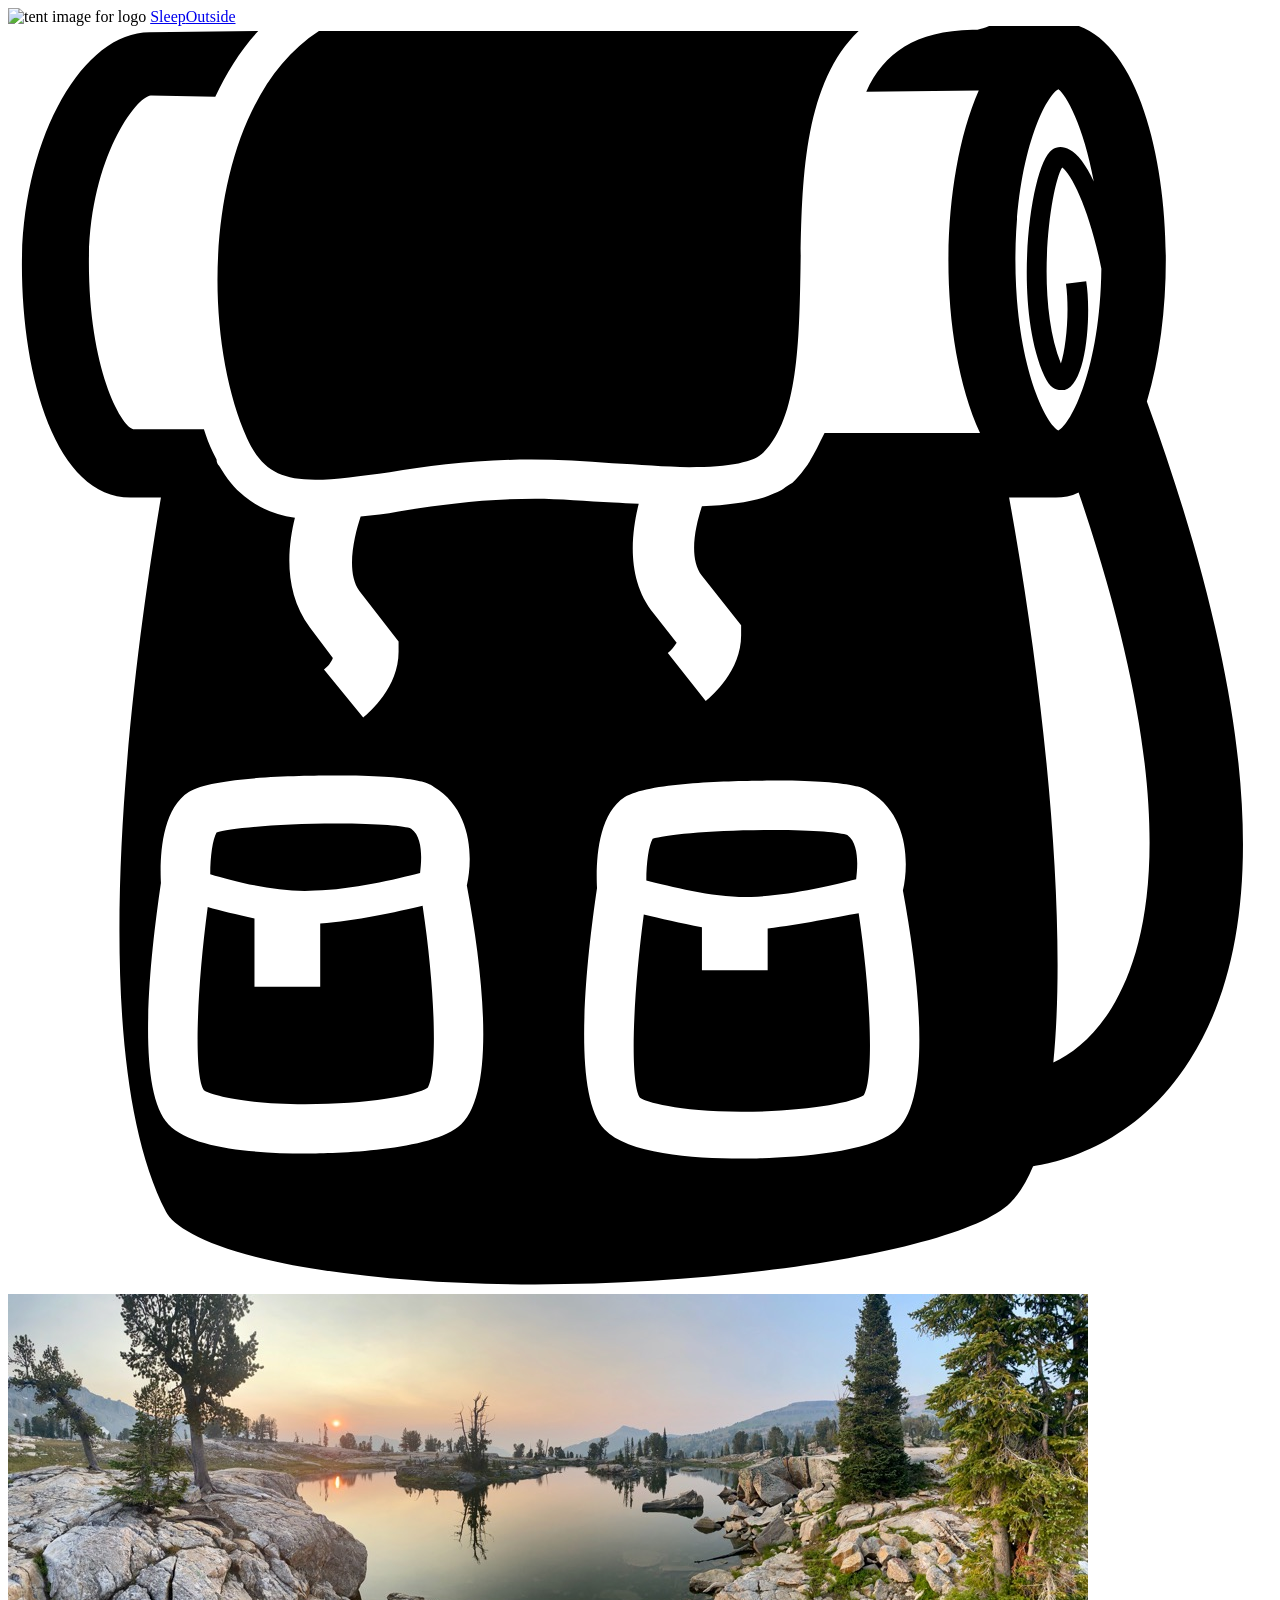
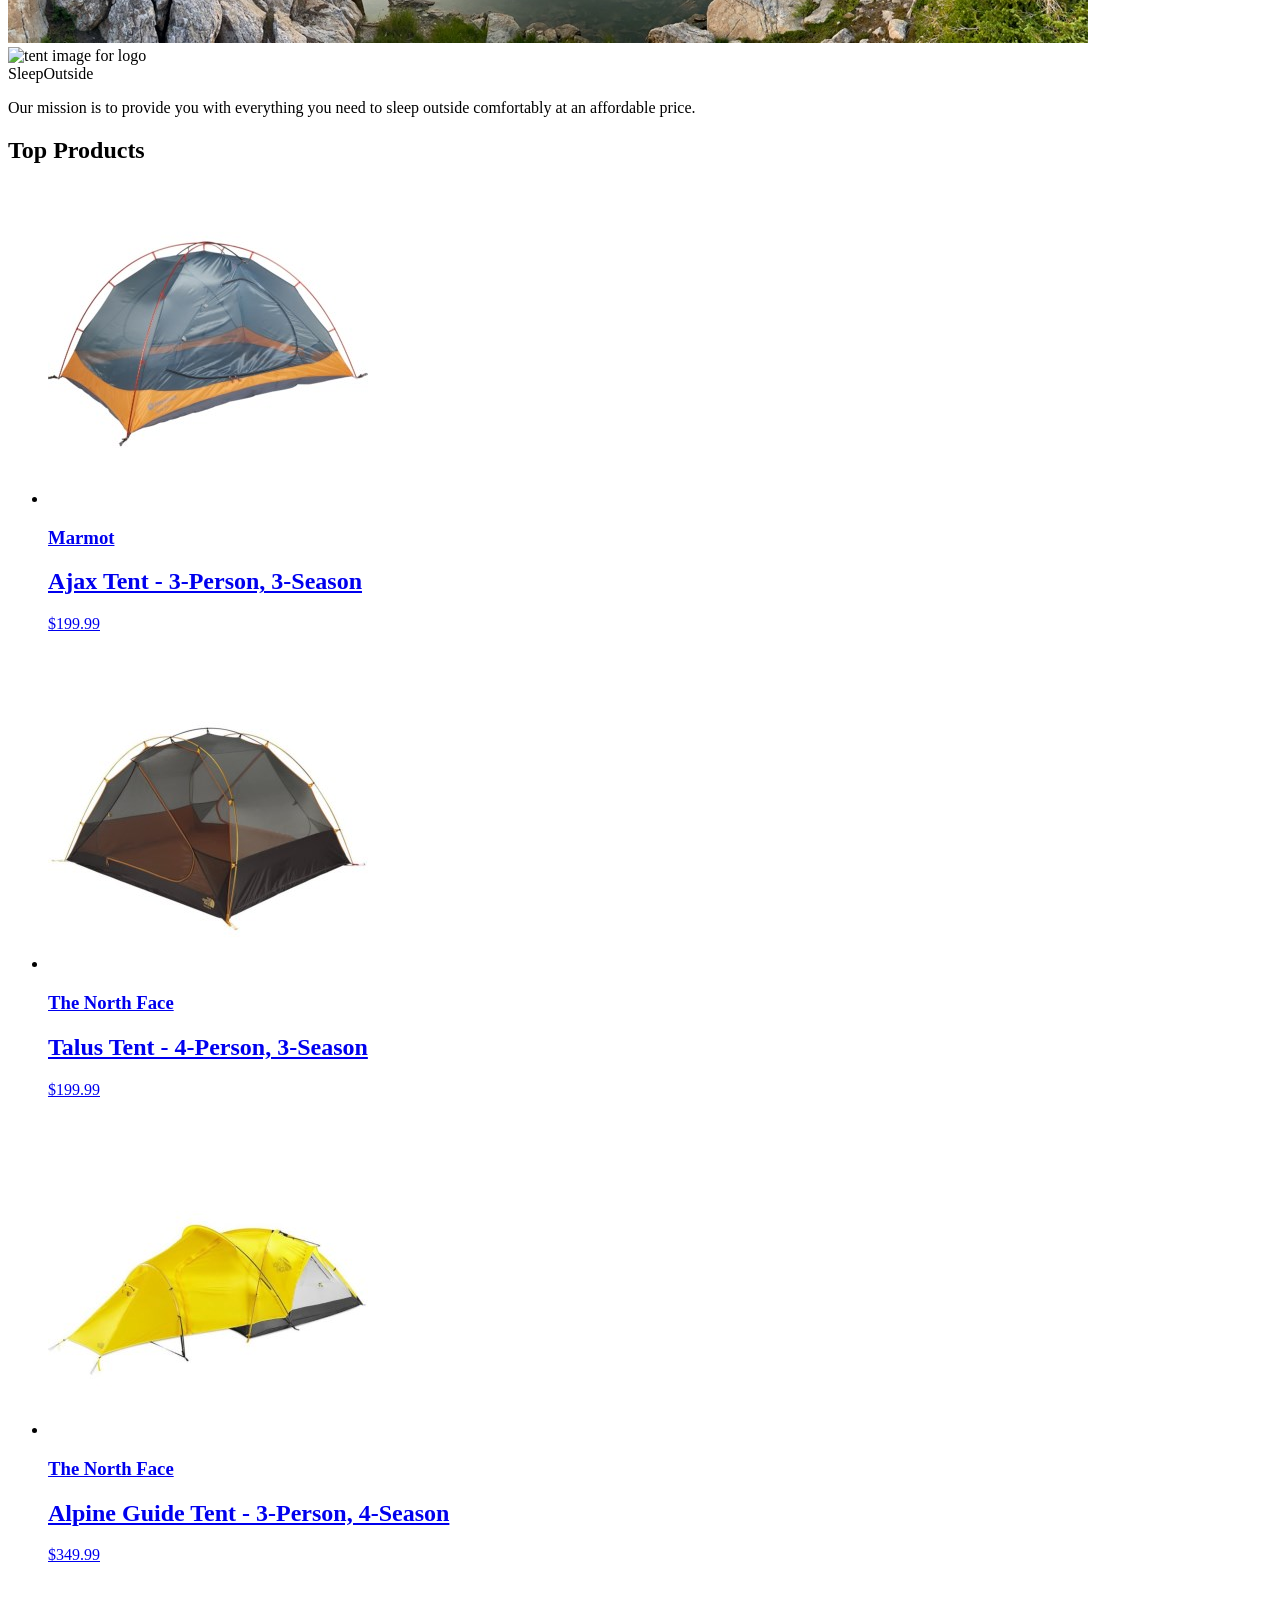
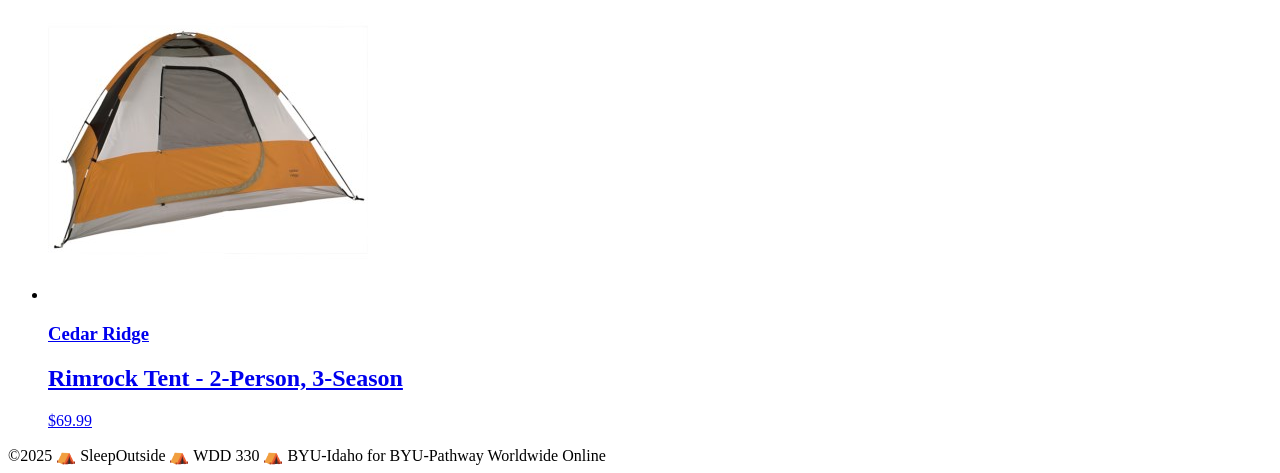
==== src/index.html @ ab878c9b "Initial commit" ====
<!doctype html>
<html lang="en">
  <head>
    <meta charset="UTF-8" />
    <meta name="viewport" content="width=device-width, initial-scale=1.0" />
    <title>Sleep Outside | Home</title>
    <link rel="stylesheet" href="/css/style.css" />
  </head>

  <body>
    <header class="divider">
      <div class="logo">
        <img src="/images/noun_Tent_2517.svg" alt="tent image for logo" />
        <a href="index.html"> Sleep<span class="highlight">Outside</span></a>
      </div>
      <div class="cart">
        <a href="cart/index.html">
          <svg xmlns="http://www.w3.org/2000/svg" viewBox="0 0 100 100">
            <path
              d="M18.9 32.6c1.1 2.4 2.5 3.3 5.4 3.3 1.6 0 3.6-0.3 5.9-0.6 3.2-0.5 6.9-1 11.2-1 2.1 0 4.3 0.1 6.4 0.3 2.1 0.1 4.2 0.3 6.1 0.3 3.2 0 5.2-0.4 5.9-1.2 2.7-2.7 2.8-8.8 2.9-14.6 0.1-6.7 0.2-14.5 4.6-18.7 -0.5 0-1 0-1.6 0 -14.2 0-37.5 0-41.1 0C15.6 6.2 14.9 23.6 18.9 32.6z"
            />
            <path
              d="M90.1 29.7c1-3.3 1.5-7.3 1.5-11.2 0-9-2.7-18.8-8.6-18.8 -0.1 0-0.2 0-0.3 0L77.8-0.1c-0.3 0.2-0.8 0.3-1.1 0.4 0 0 0 0 0 0 -0.2 0-0.3 0-0.4 0 -4.5 0.1-7 1.8-8.4 4.9l8.9-0.1c-1.6 3.6-2.4 8.7-2.4 13.5 0 4.9 0.8 9.9 2.5 13.6l-12.3 0c-0.2 0.4-0.4 0.8-0.6 1.2 -0.2 0.4-0.4 0.7-0.6 1.1 -0.1 0.1-0.1 0.2-0.2 0.3 -0.3 0.4-0.5 0.7-0.9 1.1 0 0 0 0 0 0 0 0-0.1 0.1-0.1 0.1 -0.1 0.1-0.2 0.2-0.4 0.3 -0.2 0.1-0.4 0.3-0.6 0.4 0 0 0 0 0 0 -0.4 0.2-0.9 0.4-1.4 0.6 -1.3 0.4-2.9 0.6-4.9 0.7 -0.5 1.5-1.1 4.1 0 5.5l3.1 3.9 0 0.8c0 2.8-2.3 4.8-2.8 5.2l-3-3.8c0.3-0.2 0.5-0.5 0.7-0.8l-1.8-2.3c-2.2-2.7-1.8-6.3-1.2-8.7 -0.7 0-1.4-0.1-2-0.1 -2.1-0.1-4.3-0.3-6.2-0.3 -4.1 0-7.7 0.5-10.8 1 -1 0.2-2 0.3-3 0.4 -0.5 1.5-1.2 4.4-0.1 5.9l3.1 4 0 0.8c0 2.8-2.3 4.8-2.8 5.2l-3.1-3.8c0.3-0.2 0.6-0.6 0.7-0.9l-1.8-2.4c-2.1-2.8-1.8-6.3-1.2-8.7 -1.6-0.2-2.9-0.8-4-1.7h0c-0.8-0.6-1.4-1.4-2-2.4 -0.1-0.1-0.2-0.3-0.2-0.5 -0.1-0.2-0.2-0.4-0.3-0.6 -0.3-0.6-0.5-1.2-0.7-1.8l-5.6 0c-1-0.3-3.5-4.8-3.5-13.2 0-8.1 3.7-13.1 4.9-13.2L16.4 5.6c0.9-1.9 2-3.7 3.4-5.2L11.2 0.5c-5.4 0-10.1 8.6-10.1 18.4 0 8.9 2.7 18.4 8.6 18.4h2.4c-1.8 10.7-6.6 43 0.4 56.5 0.7 1.4 4.3 3.4 12.2 4.6 20.2 3.1 49.8-0.5 54.6-5.3 0.7-0.7 1.3-1.7 1.8-2.9 2-0.3 8.2-1.7 12.4-8.4C100.1 71.5 98.9 53.9 90.1 29.7zM35.6 87.1c-2.6 2-10.5 2.1-12.1 2.1 0 0 0 0 0 0 -3.9 0-9-0.4-10.8-2.3 -2.6-2.7-1.5-13-0.6-19.1 -0.1-1.9 0-5.8 2.2-7.2 1.9-1.2 8.7-1.3 11.6-1.3 6.4 0 7.4 0.6 7.8 0.9 3 1.8 3.1 5.6 2.6 7.8C37.7 75.5 38.6 84.8 35.6 87.1zM70.1 87.5c-2.6 2-10.5 2.1-12.1 2.1 0 0 0 0 0 0 -3.9 0-9-0.4-10.8-2.3 -2.6-2.7-1.5-13-0.6-19.1 -0.1-1.9 0-5.8 2.2-7.2 1.9-1.2 8.7-1.3 11.6-1.3 6.4 0 7.4 0.6 7.8 0.9 3 1.8 3.1 5.6 2.6 7.8C72.2 76 73.1 85.3 70.1 87.5zM85.9 12.3c-0.6-1.3-1.3-2.2-1.9-2.5 -0.5-0.3-1-0.3-1.4 0 -1.7 1.1-3.2 12.2-0.6 17.9 0.4 0.9 0.9 1.1 1.3 1.1 0.1 0 0.2 0 0.3 0 1.8-0.5 2.1-6.2 1.7-8.6l-1.6 0.2c0.3 2.2 0 5.1-0.4 6.3 -2.1-5.3-0.8-14.1 0.1-15.5 0.8 0.6 2.2 3.5 3.1 8 -0.1 7.9-2.4 12.3-3.4 12.8 -1-0.5-3.4-5.2-3.4-13.5 0-8.3 2.4-13 3.4-13.5C83.7 5.4 85.1 7.9 85.9 12.3zM87.3 77.7c-1.4 2.3-3.1 3.6-4.6 4.3 1.2-12.2-1-31-3.5-44.7h3.3c0.1 0 0.3 0 0.4 0 0.6 0 1.2-0.1 1.8-0.4C92.8 60.7 90.7 72.2 87.3 77.7z"
            />
            <path
              d="M24.7 71v5h-5.2v-5.4c-1.4-0.3-2.7-0.6-3.7-0.9 -0.9 6.8-1.1 13.3-0.3 14.5 0.4 0.3 2.9 1.1 8 1.1h0c5 0 8.8-0.7 9.7-1.3 0.8-1.3 0.6-7.7-0.4-14.4C30.7 70.1 27.5 70.8 24.7 71z"
            />
            <path
              d="M58.8 68.9c2.9-0.1 6.4-0.9 8.3-1.4 0.1-0.8 0.3-2.8-0.7-3.5 -0.5-0.2-2.5-0.4-5.9-0.4 -4.9 0-8.6 0.4-9.5 0.7 -0.3 0.5-0.5 1.9-0.5 3.3C52.5 68.1 56 69 58.8 68.9z"
            />
            <path
              d="M24.3 68.4c2.9-0.1 6.4-0.9 8.3-1.4 0.1-0.8 0.3-2.8-0.7-3.5 -0.5-0.2-2.5-0.4-5.9-0.4 -4.9 0-8.6 0.4-9.5 0.7 -0.3 0.5-0.5 1.9-0.5 3.3C18 67.7 21.5 68.6 24.3 68.4z"
            />
            <path
              d="M60.1 71.4v3.3h-5.2v-3.4c-1.7-0.3-3.3-0.7-4.6-1 -0.9 6.8-1.1 13.3-0.3 14.5 0.4 0.3 2.9 1.1 8 1.1h0c5 0 8.8-0.7 9.7-1.3 0.8-1.3 0.6-7.7-0.4-14.4C65.5 70.5 62.7 71.1 60.1 71.4z"
            />

            <!-- <text x="0" y="115" fill="#000000" font-size="5px" font-weight="bold" font-family="'Helvetica Neue', Helvetica, Arial-Unicode, Arial, Sans-serif">Created by Natalia Woodroffe</text>
            <text x="0" y="120" fill="#000000" font-size="5px" font-weight="bold" font-family="'Helvetica Neue', Helvetica, Arial-Unicode, Arial, Sans-serif">from the Noun Project</text> -->
          </svg>
        </a>
      </div>
    </header>
    <main class="divider">
      <div class="hero">
        <img
          src="/images/banner-sm.jpg"
          srcset="images/banner-sm.jpg 500w, images/banner.jpg"
          alt="image of a high mountain lake"
        />
        <div class="logo logo--square">
          <img src="/images/noun_Tent_2517.svg" alt="tent image for logo" />
          <div>Sleep<span class="highlight">Outside</span></div>
        </div>
        <div class="mission">
          <p>
            Our mission is to provide you with everything you need to sleep
            outside comfortably at an affordable price.
          </p>
        </div>
      </div>

      <section class="products">
        <h2>Top Products</h2>
        <ul class="product-list">
          <li class="product-card">
            <a href="product_pages/marmot-ajax-3.html">
              <img
                src="images/tents/marmot-ajax-tent-3-person-3-season-in-pale-pumpkin-terracotta~p~880rr_01~320.jpg"
                alt="Marmot Ajax tent"
              />
              <h3 class="card__brand">Marmot</h3>
              <h2 class="card__name">Ajax Tent - 3-Person, 3-Season</h2>
              <p class="product-card__price">$199.99</p>
            </a>
          </li>
          <li class="product-card">
            <a href="product_pages/northface-talus-4.html">
              <img
                src="images/tents/the-north-face-talus-tent-4-person-3-season-in-golden-oak-saffron-yellow~p~985rf_01~320.jpg"
                alt="Talus Tent - 4-Person, 3-Season"
              />
              <h3 class="card__brand">The North Face</h3>
              <h2 class="card__name">Talus Tent - 4-Person, 3-Season</h2>
              <p class="product-card__price">$199.99</p>
            </a>
          </li>
          <li class="product-card">
            <a href="product_pages/northface-alpine-3.html">
              <img
                src="images/tents/the-north-face-alpine-guide-tent-3-person-4-season-in-canary-yellow-high-rise-grey~p~985pr_01~320.jpg"
                alt="Alpine Guide Tent - 3-Person, 4-Season"
              />
              <h3 class="card__brand">The North Face</h3>
              <h2 class="card__name">Alpine Guide Tent - 3-Person, 4-Season</h2>
              <p class="product-card__price">$349.99</p>
            </a>
          </li>
          <li class="product-card">
            <a href="product_pages/cedar-ridge-rimrock-2.html">
              <img
                src="images/tents/cedar-ridge-rimrock-tent-2-person-3-season-in-rust-clay~p~344yj_01~320.jpg"
                alt="Rimrock Tent - 2-Person, 3-Season"
              />
              <h3 class="card__brand">Cedar Ridge</h3>
              <h2 class="card__name">Rimrock Tent - 2-Person, 3-Season</h2>
              <p class="product-card__price">$69.99</p>
            </a>
          </li>
        </ul>
      </section>
    </main>
    <footer>
      &copy;2025 ⛺ SleepOutside ⛺ WDD 330 ⛺ BYU-Idaho for BYU-Pathway
      Worldwide Online
    </footer>
  </body>
</html>
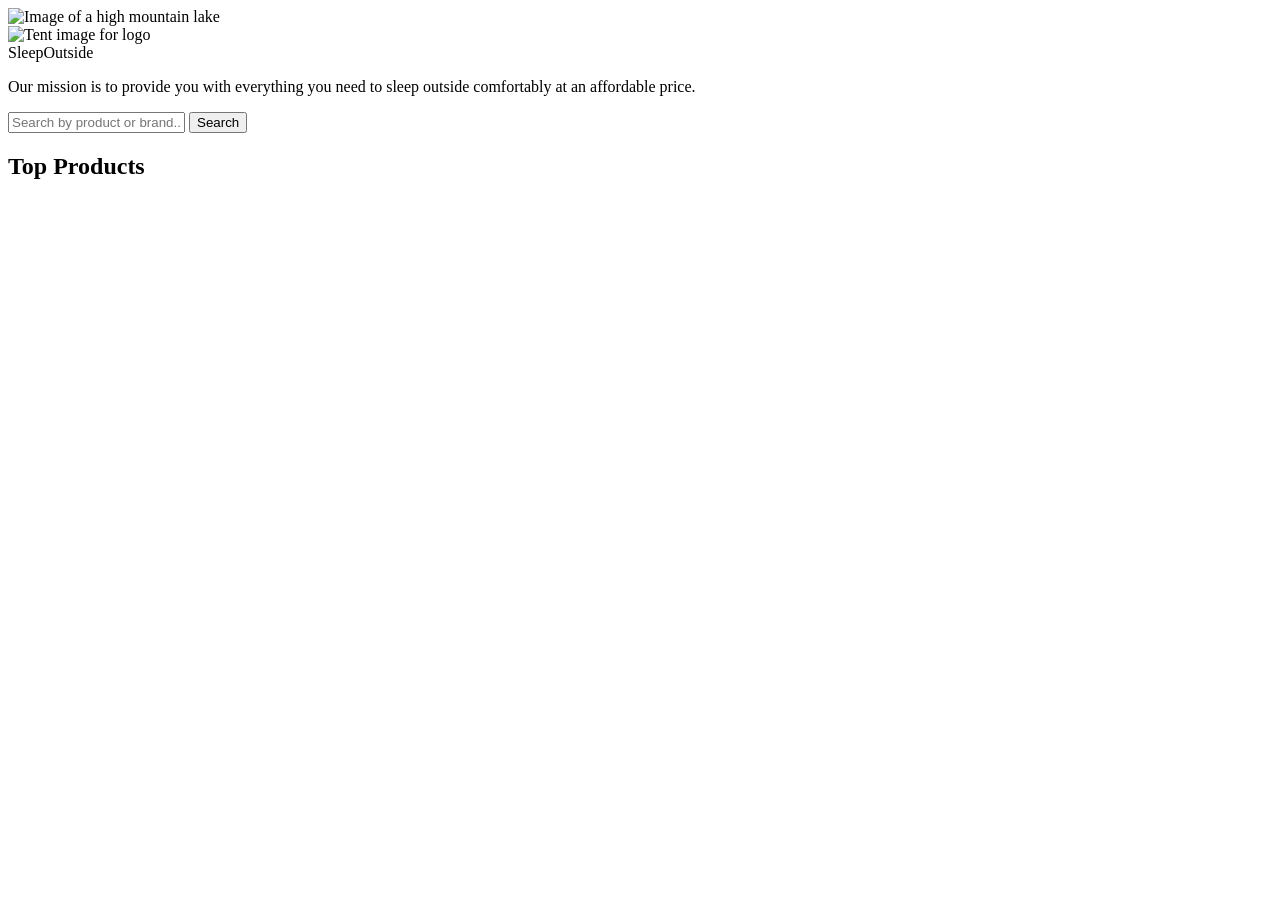
==== commit 05a646bc: "add serch button" ====
--- a/src/index.html
+++ b/src/index.html
@@ -1,118 +1,67 @@
-<!doctype html>
+<!DOCTYPE html>
 <html lang="en">
-  <head>
-    <meta charset="UTF-8" />
-    <meta name="viewport" content="width=device-width, initial-scale=1.0" />
-    <title>Sleep Outside | Home</title>
-    <link rel="stylesheet" href="/css/style.css" />
-  </head>
+<head>
+  <meta charset="UTF-8" />
+  <meta name="viewport" content="width=device-width, initial-scale=1.0" />
+  <title>Sleep Outside | Home</title>
 
-  <body>
-    <header class="divider">
-      <div class="logo">
-        <img src="/images/noun_Tent_2517.svg" alt="tent image for logo" />
-        <a href="index.html"> Sleep<span class="highlight">Outside</span></a>
-      </div>
-      <div class="cart">
-        <a href="cart/index.html">
-          <svg xmlns="http://www.w3.org/2000/svg" viewBox="0 0 100 100">
-            <path
-              d="M18.9 32.6c1.1 2.4 2.5 3.3 5.4 3.3 1.6 0 3.6-0.3 5.9-0.6 3.2-0.5 6.9-1 11.2-1 2.1 0 4.3 0.1 6.4 0.3 2.1 0.1 4.2 0.3 6.1 0.3 3.2 0 5.2-0.4 5.9-1.2 2.7-2.7 2.8-8.8 2.9-14.6 0.1-6.7 0.2-14.5 4.6-18.7 -0.5 0-1 0-1.6 0 -14.2 0-37.5 0-41.1 0C15.6 6.2 14.9 23.6 18.9 32.6z"
-            />
-            <path
-              d="M90.1 29.7c1-3.3 1.5-7.3 1.5-11.2 0-9-2.7-18.8-8.6-18.8 -0.1 0-0.2 0-0.3 0L77.8-0.1c-0.3 0.2-0.8 0.3-1.1 0.4 0 0 0 0 0 0 -0.2 0-0.3 0-0.4 0 -4.5 0.1-7 1.8-8.4 4.9l8.9-0.1c-1.6 3.6-2.4 8.7-2.4 13.5 0 4.9 0.8 9.9 2.5 13.6l-12.3 0c-0.2 0.4-0.4 0.8-0.6 1.2 -0.2 0.4-0.4 0.7-0.6 1.1 -0.1 0.1-0.1 0.2-0.2 0.3 -0.3 0.4-0.5 0.7-0.9 1.1 0 0 0 0 0 0 0 0-0.1 0.1-0.1 0.1 -0.1 0.1-0.2 0.2-0.4 0.3 -0.2 0.1-0.4 0.3-0.6 0.4 0 0 0 0 0 0 -0.4 0.2-0.9 0.4-1.4 0.6 -1.3 0.4-2.9 0.6-4.9 0.7 -0.5 1.5-1.1 4.1 0 5.5l3.1 3.9 0 0.8c0 2.8-2.3 4.8-2.8 5.2l-3-3.8c0.3-0.2 0.5-0.5 0.7-0.8l-1.8-2.3c-2.2-2.7-1.8-6.3-1.2-8.7 -0.7 0-1.4-0.1-2-0.1 -2.1-0.1-4.3-0.3-6.2-0.3 -4.1 0-7.7 0.5-10.8 1 -1 0.2-2 0.3-3 0.4 -0.5 1.5-1.2 4.4-0.1 5.9l3.1 4 0 0.8c0 2.8-2.3 4.8-2.8 5.2l-3.1-3.8c0.3-0.2 0.6-0.6 0.7-0.9l-1.8-2.4c-2.1-2.8-1.8-6.3-1.2-8.7 -1.6-0.2-2.9-0.8-4-1.7h0c-0.8-0.6-1.4-1.4-2-2.4 -0.1-0.1-0.2-0.3-0.2-0.5 -0.1-0.2-0.2-0.4-0.3-0.6 -0.3-0.6-0.5-1.2-0.7-1.8l-5.6 0c-1-0.3-3.5-4.8-3.5-13.2 0-8.1 3.7-13.1 4.9-13.2L16.4 5.6c0.9-1.9 2-3.7 3.4-5.2L11.2 0.5c-5.4 0-10.1 8.6-10.1 18.4 0 8.9 2.7 18.4 8.6 18.4h2.4c-1.8 10.7-6.6 43 0.4 56.5 0.7 1.4 4.3 3.4 12.2 4.6 20.2 3.1 49.8-0.5 54.6-5.3 0.7-0.7 1.3-1.7 1.8-2.9 2-0.3 8.2-1.7 12.4-8.4C100.1 71.5 98.9 53.9 90.1 29.7zM35.6 87.1c-2.6 2-10.5 2.1-12.1 2.1 0 0 0 0 0 0 -3.9 0-9-0.4-10.8-2.3 -2.6-2.7-1.5-13-0.6-19.1 -0.1-1.9 0-5.8 2.2-7.2 1.9-1.2 8.7-1.3 11.6-1.3 6.4 0 7.4 0.6 7.8 0.9 3 1.8 3.1 5.6 2.6 7.8C37.7 75.5 38.6 84.8 35.6 87.1zM70.1 87.5c-2.6 2-10.5 2.1-12.1 2.1 0 0 0 0 0 0 -3.9 0-9-0.4-10.8-2.3 -2.6-2.7-1.5-13-0.6-19.1 -0.1-1.9 0-5.8 2.2-7.2 1.9-1.2 8.7-1.3 11.6-1.3 6.4 0 7.4 0.6 7.8 0.9 3 1.8 3.1 5.6 2.6 7.8C72.2 76 73.1 85.3 70.1 87.5zM85.9 12.3c-0.6-1.3-1.3-2.2-1.9-2.5 -0.5-0.3-1-0.3-1.4 0 -1.7 1.1-3.2 12.2-0.6 17.9 0.4 0.9 0.9 1.1 1.3 1.1 0.1 0 0.2 0 0.3 0 1.8-0.5 2.1-6.2 1.7-8.6l-1.6 0.2c0.3 2.2 0 5.1-0.4 6.3 -2.1-5.3-0.8-14.1 0.1-15.5 0.8 0.6 2.2 3.5 3.1 8 -0.1 7.9-2.4 12.3-3.4 12.8 -1-0.5-3.4-5.2-3.4-13.5 0-8.3 2.4-13 3.4-13.5C83.7 5.4 85.1 7.9 85.9 12.3zM87.3 77.7c-1.4 2.3-3.1 3.6-4.6 4.3 1.2-12.2-1-31-3.5-44.7h3.3c0.1 0 0.3 0 0.4 0 0.6 0 1.2-0.1 1.8-0.4C92.8 60.7 90.7 72.2 87.3 77.7z"
-            />
-            <path
-              d="M24.7 71v5h-5.2v-5.4c-1.4-0.3-2.7-0.6-3.7-0.9 -0.9 6.8-1.1 13.3-0.3 14.5 0.4 0.3 2.9 1.1 8 1.1h0c5 0 8.8-0.7 9.7-1.3 0.8-1.3 0.6-7.7-0.4-14.4C30.7 70.1 27.5 70.8 24.7 71z"
-            />
-            <path
-              d="M58.8 68.9c2.9-0.1 6.4-0.9 8.3-1.4 0.1-0.8 0.3-2.8-0.7-3.5 -0.5-0.2-2.5-0.4-5.9-0.4 -4.9 0-8.6 0.4-9.5 0.7 -0.3 0.5-0.5 1.9-0.5 3.3C52.5 68.1 56 69 58.8 68.9z"
-            />
-            <path
-              d="M24.3 68.4c2.9-0.1 6.4-0.9 8.3-1.4 0.1-0.8 0.3-2.8-0.7-3.5 -0.5-0.2-2.5-0.4-5.9-0.4 -4.9 0-8.6 0.4-9.5 0.7 -0.3 0.5-0.5 1.9-0.5 3.3C18 67.7 21.5 68.6 24.3 68.4z"
-            />
-            <path
-              d="M60.1 71.4v3.3h-5.2v-3.4c-1.7-0.3-3.3-0.7-4.6-1 -0.9 6.8-1.1 13.3-0.3 14.5 0.4 0.3 2.9 1.1 8 1.1h0c5 0 8.8-0.7 9.7-1.3 0.8-1.3 0.6-7.7-0.4-14.4C65.5 70.5 62.7 71.1 60.1 71.4z"
-            />
+  <link rel="stylesheet" href="/css/style.css" />
+</head>
 
-            <!-- <text x="0" y="115" fill="#000000" font-size="5px" font-weight="bold" font-family="'Helvetica Neue', Helvetica, Arial-Unicode, Arial, Sans-serif">Created by Natalia Woodroffe</text>
-            <text x="0" y="120" fill="#000000" font-size="5px" font-weight="bold" font-family="'Helvetica Neue', Helvetica, Arial-Unicode, Arial, Sans-serif">from the Noun Project</text> -->
-          </svg>
-        </a>
-      </div>
-    </header>
-    <main class="divider">
-      <div class="hero">
+<body>
+
+  <!-- Dynamic Header -->
+  <header class="divider" id="main-header"></header>
+
+  <main class="divider">
+
+    <div class="hero">
+      <img
+        src="/images/banner-sm.jpg"
+        srcset="/images/banner-sm.jpg 500w, /images/banner.jpg"
+        alt="Image of a high mountain lake"
+      />
+
+      <div class="logo logo--square">
         <img
-          src="/images/banner-sm.jpg"
-          srcset="images/banner-sm.jpg 500w, images/banner.jpg"
-          alt="image of a high mountain lake"
+          src="/images/noun_Tent_2517.svg"
+          alt="Tent image for logo"
         />
-        <div class="logo logo--square">
-          <img src="/images/noun_Tent_2517.svg" alt="tent image for logo" />
-          <div>Sleep<span class="highlight">Outside</span></div>
-        </div>
-        <div class="mission">
-          <p>
-            Our mission is to provide you with everything you need to sleep
-            outside comfortably at an affordable price.
-          </p>
-        </div>
+        <div>Sleep<span class="highlight">Outside</span></div>
       </div>
 
-      <section class="products">
-        <h2>Top Products</h2>
-        <ul class="product-list">
-          <li class="product-card">
-            <a href="product_pages/marmot-ajax-3.html">
-              <img
-                src="images/tents/marmot-ajax-tent-3-person-3-season-in-pale-pumpkin-terracotta~p~880rr_01~320.jpg"
-                alt="Marmot Ajax tent"
-              />
-              <h3 class="card__brand">Marmot</h3>
-              <h2 class="card__name">Ajax Tent - 3-Person, 3-Season</h2>
-              <p class="product-card__price">$199.99</p>
-            </a>
-          </li>
-          <li class="product-card">
-            <a href="product_pages/northface-talus-4.html">
-              <img
-                src="images/tents/the-north-face-talus-tent-4-person-3-season-in-golden-oak-saffron-yellow~p~985rf_01~320.jpg"
-                alt="Talus Tent - 4-Person, 3-Season"
-              />
-              <h3 class="card__brand">The North Face</h3>
-              <h2 class="card__name">Talus Tent - 4-Person, 3-Season</h2>
-              <p class="product-card__price">$199.99</p>
-            </a>
-          </li>
-          <li class="product-card">
-            <a href="product_pages/northface-alpine-3.html">
-              <img
-                src="images/tents/the-north-face-alpine-guide-tent-3-person-4-season-in-canary-yellow-high-rise-grey~p~985pr_01~320.jpg"
-                alt="Alpine Guide Tent - 3-Person, 4-Season"
-              />
-              <h3 class="card__brand">The North Face</h3>
-              <h2 class="card__name">Alpine Guide Tent - 3-Person, 4-Season</h2>
-              <p class="product-card__price">$349.99</p>
-            </a>
-          </li>
-          <li class="product-card">
-            <a href="product_pages/cedar-ridge-rimrock-2.html">
-              <img
-                src="images/tents/cedar-ridge-rimrock-tent-2-person-3-season-in-rust-clay~p~344yj_01~320.jpg"
-                alt="Rimrock Tent - 2-Person, 3-Season"
-              />
-              <h3 class="card__brand">Cedar Ridge</h3>
-              <h2 class="card__name">Rimrock Tent - 2-Person, 3-Season</h2>
-              <p class="product-card__price">$69.99</p>
-            </a>
-          </li>
-        </ul>
-      </section>
-    </main>
-    <footer>
-      &copy;2025 ⛺ SleepOutside ⛺ WDD 330 ⛺ BYU-Idaho for BYU-Pathway
-      Worldwide Online
-    </footer>
-  </body>
-</html>
+      <div class="mission">
+        <p>
+          Our mission is to provide you with everything you need to sleep
+          outside comfortably at an affordable price.
+        </p>
+      </div>
+    </div>
+
+    <!-- Search -->
+    <section class="search">
+      <input
+        type="text"
+        id="search-input"
+        placeholder="Search by product or brand..."
+      />
+      <button id="search-button">Search</button>
+    </section>
+
+    <!-- Product List -->
+    <section class="products">
+      <h2>Top Products</h2>
+
+      <!-- JavaScript will insert products here -->
+      <ul class="product-list"></ul>
+    </section>
+
+  </main>
+
+  <!-- Dynamic Footer -->
+  <footer id="main-footer"></footer>
+
+  <script type="module" src="/js/main.js"></script>
+
+</body>
+</html>
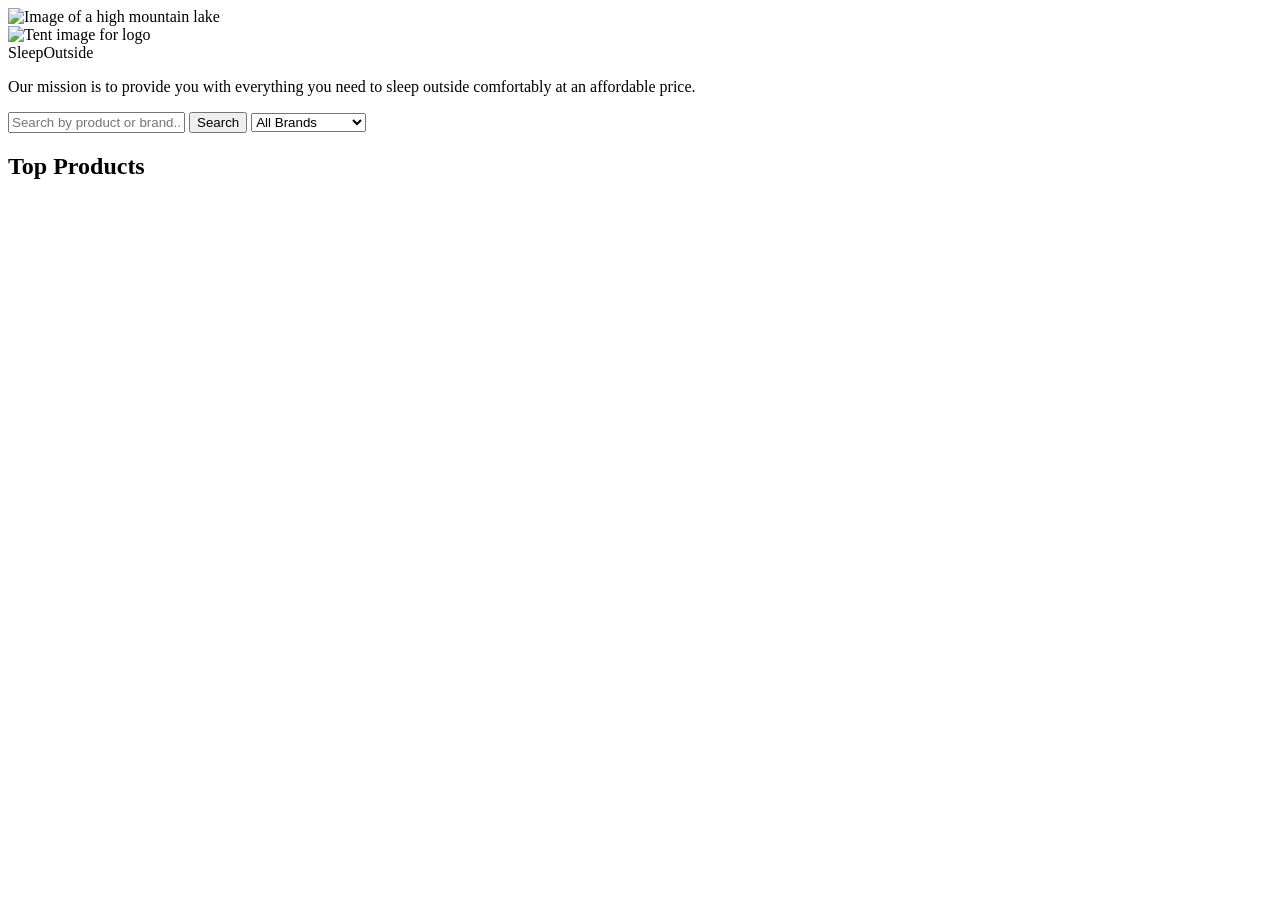
==== commit c51a85b2: "search/filter added" ====
--- a/src/index.html
+++ b/src/index.html
@@ -39,22 +39,29 @@
     </div>
 
     <!-- Search -->
-    <section class="search">
-      <input
-        type="text"
-        id="search-input"
-        placeholder="Search by product or brand..."
-      />
-      <button id="search-button">Search</button>
-    </section>
+  <!-- Search -->
+<section class="search">
+  <input
+    type="text"
+    id="search-input"
+    placeholder="Search by product or brand..."
+  />
+  <button id="search-button">Search</button>
 
-    <!-- Product List -->
-    <section class="products">
-      <h2>Top Products</h2>
+  <select id="brand-filter">
+    <option value="">All Brands</option>
+    <option value="Marmot">Marmot</option>
+    <option value="The North Face">The North Face</option>
+    <option value="Cedar Ridge">Cedar Ridge</option>
+  </select>
+</section>
 
-      <!-- JavaScript will insert products here -->
-      <ul class="product-list"></ul>
-    </section>
+<!-- Product List -->
+<section class="products">
+  <h2>Top Products</h2>
+
+  <ul class="product-list"></ul>
+</section>
 
   </main>
 
